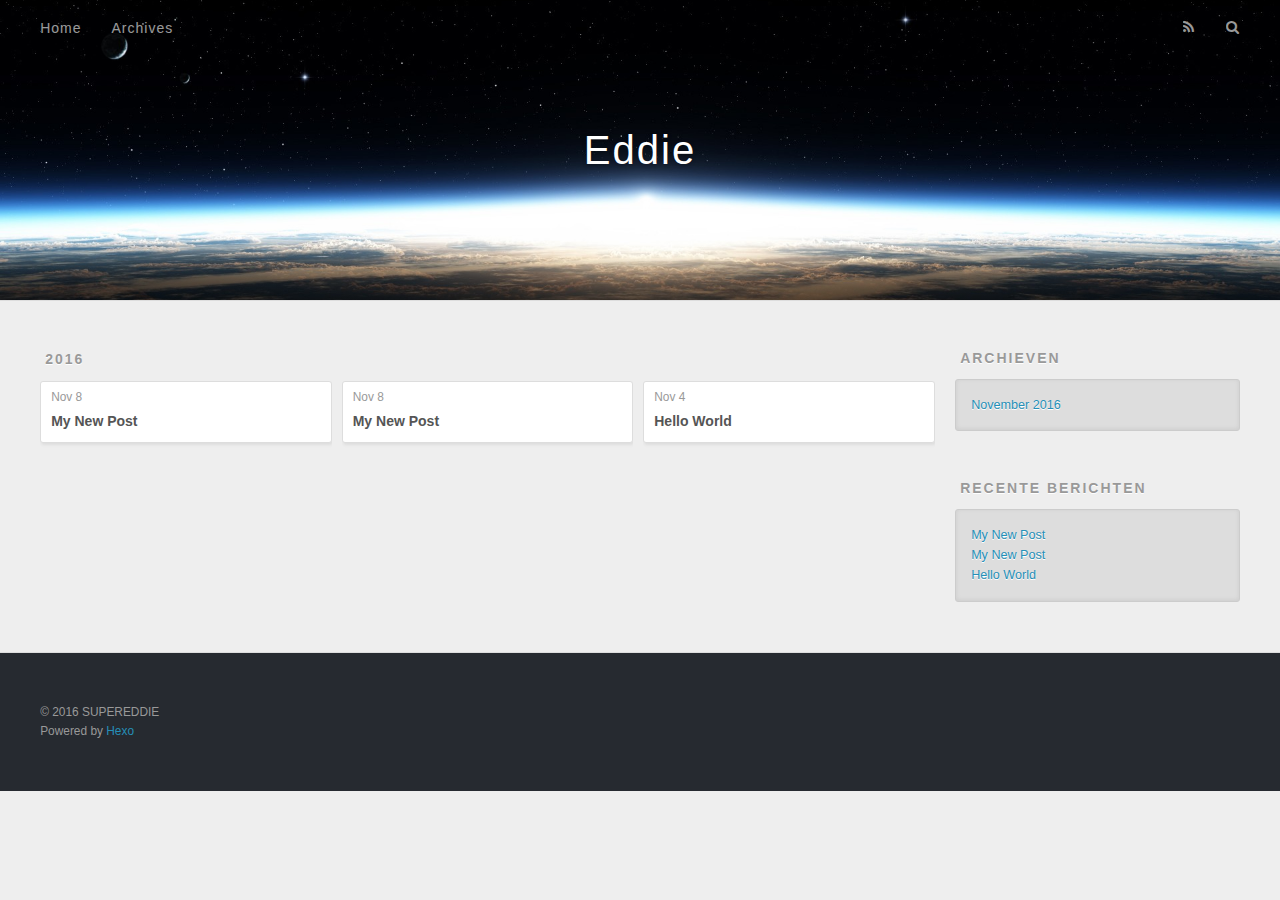
==== archives/index.html @ b491621c "Site updated: 2016-11-10 10:45:50" ====
<!DOCTYPE html>
<html>
<head>
  <meta charset="utf-8">
  
  <title>Archieven | Eddie</title>
  <meta name="viewport" content="width=device-width, initial-scale=1, maximum-scale=1">
  <meta property="og:type" content="website">
<meta property="og:title" content="Eddie">
<meta property="og:url" content="http://yoursite.com/archives/index.html">
<meta property="og:site_name" content="Eddie">
<meta name="twitter:card" content="summary">
<meta name="twitter:title" content="Eddie">
  
    <link rel="alternate" href="/atom.xml" title="Eddie" type="application/atom+xml">
  
  
    <link rel="icon" href="/favicon.png">
  
  
    <link href="//fonts.googleapis.com/css?family=Source+Code+Pro" rel="stylesheet" type="text/css">
  
  <link rel="stylesheet" href="/css/style.css">
  

</head>

<body>
  <div id="container">
    <div id="wrap">
      <header id="header">
  <div id="banner"></div>
  <div id="header-outer" class="outer">
    <div id="header-title" class="inner">
      <h1 id="logo-wrap">
        <a href="/" id="logo">Eddie</a>
      </h1>
      
    </div>
    <div id="header-inner" class="inner">
      <nav id="main-nav">
        <a id="main-nav-toggle" class="nav-icon"></a>
        
          <a class="main-nav-link" href="/">Home</a>
        
          <a class="main-nav-link" href="/archives">Archives</a>
        
      </nav>
      <nav id="sub-nav">
        
          <a id="nav-rss-link" class="nav-icon" href="/atom.xml" title="RSS Feed"></a>
        
        <a id="nav-search-btn" class="nav-icon" title="Zoeken"></a>
      </nav>
      <div id="search-form-wrap">
        <form action="//google.com/search" method="get" accept-charset="UTF-8" class="search-form"><input type="search" name="q" results="0" class="search-form-input" placeholder="Search"><button type="submit" class="search-form-submit">&#xF002;</button><input type="hidden" name="sitesearch" value="http://yoursite.com"></form>
      </div>
    </div>
  </div>
</header>
      <div class="outer">
        <section id="main">
  
  
    
    
      
      
      <section class="archives-wrap">
        <div class="archive-year-wrap">
          <a href="/archives/2016" class="archive-year">2016</a>
        </div>
        <div class="archives">
    
    <article class="archive-article archive-type-post">
  <div class="archive-article-inner">
    <header class="archive-article-header">
      <a href="/2016/11/08/Welcome/" class="archive-article-date">
  <time datetime="2016-11-08T09:19:44.000Z" itemprop="datePublished">Nov 8</time>
</a>
      
  
    <h1 itemprop="name">
      <a class="archive-article-title" href="/2016/11/08/Welcome/">My New Post</a>
    </h1>
  

    </header>
  </div>
</article>
  
    
    
    <article class="archive-article archive-type-post">
  <div class="archive-article-inner">
    <header class="archive-article-header">
      <a href="/2016/11/08/My-New-Post/" class="archive-article-date">
  <time datetime="2016-11-08T09:19:44.000Z" itemprop="datePublished">Nov 8</time>
</a>
      
  
    <h1 itemprop="name">
      <a class="archive-article-title" href="/2016/11/08/My-New-Post/">My New Post</a>
    </h1>
  

    </header>
  </div>
</article>
  
    
    
    <article class="archive-article archive-type-post">
  <div class="archive-article-inner">
    <header class="archive-article-header">
      <a href="/2016/11/04/hello-world/" class="archive-article-date">
  <time datetime="2016-11-04T09:35:23.000Z" itemprop="datePublished">Nov 4</time>
</a>
      
  
    <h1 itemprop="name">
      <a class="archive-article-title" href="/2016/11/04/hello-world/">Hello World</a>
    </h1>
  

    </header>
  </div>
</article>
  
  
    </div></section>
  

</section>
        
          <aside id="sidebar">
  
    

  
    

  
    
  
    
  <div class="widget-wrap">
    <h3 class="widget-title">Archieven</h3>
    <div class="widget">
      <ul class="archive-list"><li class="archive-list-item"><a class="archive-list-link" href="/archives/2016/11/">November 2016</a></li></ul>
    </div>
  </div>


  
    
  <div class="widget-wrap">
    <h3 class="widget-title">Recente berichten</h3>
    <div class="widget">
      <ul>
        
          <li>
            <a href="/2016/11/08/Welcome/">My New Post</a>
          </li>
        
          <li>
            <a href="/2016/11/08/My-New-Post/">My New Post</a>
          </li>
        
          <li>
            <a href="/2016/11/04/hello-world/">Hello World</a>
          </li>
        
      </ul>
    </div>
  </div>

  
</aside>
        
      </div>
      <footer id="footer">
  
  <div class="outer">
    <div id="footer-info" class="inner">
      &copy; 2016 SUPEREDDIE<br>
      Powered by <a href="http://hexo.io/" target="_blank">Hexo</a>
    </div>
  </div>
</footer>
    </div>
    <nav id="mobile-nav">
  
    <a href="/" class="mobile-nav-link">Home</a>
  
    <a href="/archives" class="mobile-nav-link">Archives</a>
  
</nav>
    

<script src="//ajax.googleapis.com/ajax/libs/jquery/2.0.3/jquery.min.js"></script>


  <link rel="stylesheet" href="/fancybox/jquery.fancybox.css">
  <script src="/fancybox/jquery.fancybox.pack.js"></script>


<script src="/js/script.js"></script>

  </div>
</body>
</html>
---- css/style.css ----
body {
  width: 100%;
}
body:before,
body:after {
  content: "";
  display: table;
}
body:after {
  clear: both;
}
html,
body,
div,
span,
applet,
object,
iframe,
h1,
h2,
h3,
h4,
h5,
h6,
p,
blockquote,
pre,
a,
abbr,
acronym,
address,
big,
cite,
code,
del,
dfn,
em,
img,
ins,
kbd,
q,
s,
samp,
small,
strike,
strong,
sub,
sup,
tt,
var,
dl,
dt,
dd,
ol,
ul,
li,
fieldset,
form,
label,
legend,
table,
caption,
tbody,
tfoot,
thead,
tr,
th,
td {
  margin: 0;
  padding: 0;
  border: 0;
  outline: 0;
  font-weight: inherit;
  font-style: inherit;
  font-family: inherit;
  font-size: 100%;
  vertical-align: baseline;
}
body {
  line-height: 1;
  color: #000;
  background: #fff;
}
ol,
ul {
  list-style: none;
}
table {
  border-collapse: separate;
  border-spacing: 0;
  vertical-align: middle;
}
caption,
th,
td {
  text-align: left;
  font-weight: normal;
  vertical-align: middle;
}
a img {
  border: none;
}
input,
button {
  margin: 0;
  padding: 0;
}
input::-moz-focus-inner,
button::-moz-focus-inner {
  border: 0;
  padding: 0;
}
@font-face {
  font-family: FontAwesome;
  font-style: normal;
  font-weight: normal;
  src: url("fonts/fontawesome-webfont.eot?v=#4.0.3");
  src: url("fonts/fontawesome-webfont.eot?#iefix&v=#4.0.3") format("embedded-opentype"), url("fonts/fontawesome-webfont.woff?v=#4.0.3") format("woff"), url("fonts/fontawesome-webfont.ttf?v=#4.0.3") format("truetype"), url("fonts/fontawesome-webfont.svg#fontawesomeregular?v=#4.0.3") format("svg");
}
html,
body,
#container {
  height: 100%;
}
body {
  background: #eee;
  font: 14px "Helvetica Neue", Helvetica, Arial, sans-serif;
  -webkit-text-size-adjust: 100%;
}
.outer {
  max-width: 1220px;
  margin: 0 auto;
  padding: 0 20px;
}
.outer:before,
.outer:after {
  content: "";
  display: table;
}
.outer:after {
  clear: both;
}
.inner {
  display: inline;
  float: left;
  width: 98.33333333333333%;
  margin: 0 0.833333333333333%;
}
.left,
.alignleft {
  float: left;
}
.right,
.alignright {
  float: right;
}
.clear {
  clear: both;
}
#container {
  position: relative;
}
.mobile-nav-on {
  overflow: hidden;
}
#wrap {
  height: 100%;
  width: 100%;
  position: absolute;
  top: 0;
  left: 0;
  -webkit-transition: 0.2s ease-out;
  -moz-transition: 0.2s ease-out;
  -ms-transition: 0.2s ease-out;
  transition: 0.2s ease-out;
  z-index: 1;
  background: #eee;
}
.mobile-nav-on #wrap {
  left: 280px;
}
@media screen and (min-width: 768px) {
  #main {
    display: inline;
    float: left;
    width: 73.33333333333333%;
    margin: 0 0.833333333333333%;
  }
}
.article-date,
.article-category-link,
.archive-year,
.widget-title {
  text-decoration: none;
  text-transform: uppercase;
  letter-spacing: 2px;
  color: #999;
  margin-bottom: 1em;
  margin-left: 5px;
  line-height: 1em;
  text-shadow: 0 1px #fff;
  font-weight: bold;
}
.article-inner,
.archive-article-inner {
  background: #fff;
  -webkit-box-shadow: 1px 2px 3px #ddd;
  box-shadow: 1px 2px 3px #ddd;
  border: 1px solid #ddd;
  border-radius: 3px;
}
.article-entry h1,
.widget h1 {
  font-size: 2em;
}
.article-entry h2,
.widget h2 {
  font-size: 1.5em;
}
.article-entry h3,
.widget h3 {
  font-size: 1.3em;
}
.article-entry h4,
.widget h4 {
  font-size: 1.2em;
}
.article-entry h5,
.widget h5 {
  font-size: 1em;
}
.article-entry h6,
.widget h6 {
  font-size: 1em;
  color: #999;
}
.article-entry hr,
.widget hr {
  border: 1px dashed #ddd;
}
.article-entry strong,
.widget strong {
  font-weight: bold;
}
.article-entry em,
.widget em,
.article-entry cite,
.widget cite {
  font-style: italic;
}
.article-entry sup,
.widget sup,
.article-entry sub,
.widget sub {
  font-size: 0.75em;
  line-height: 0;
  position: relative;
  vertical-align: baseline;
}
.article-entry sup,
.widget sup {
  top: -0.5em;
}
.article-entry sub,
.widget sub {
  bottom: -0.2em;
}
.article-entry small,
.widget small {
  font-size: 0.85em;
}
.article-entry acronym,
.widget acronym,
.article-entry abbr,
.widget abbr {
  border-bottom: 1px dotted;
}
.article-entry ul,
.widget ul,
.article-entry ol,
.widget ol,
.article-entry dl,
.widget dl {
  margin: 0 20px;
  line-height: 1.6em;
}
.article-entry ul ul,
.widget ul ul,
.article-entry ol ul,
.widget ol ul,
.article-entry ul ol,
.widget ul ol,
.article-entry ol ol,
.widget ol ol {
  margin-top: 0;
  margin-bottom: 0;
}
.article-entry ul,
.widget ul {
  list-style: disc;
}
.article-entry ol,
.widget ol {
  list-style: decimal;
}
.article-entry dt,
.widget dt {
  font-weight: bold;
}
#header {
  height: 300px;
  position: relative;
  border-bottom: 1px solid #ddd;
}
#header:before,
#header:after {
  content: "";
  position: absolute;
  left: 0;
  right: 0;
  height: 40px;
}
#header:before {
  top: 0;
  background: -webkit-linear-gradient(rgba(0,0,0,0.2), transparent);
  background: -moz-linear-gradient(rgba(0,0,0,0.2), transparent);
  background: -ms-linear-gradient(rgba(0,0,0,0.2), transparent);
  background: linear-gradient(rgba(0,0,0,0.2), transparent);
}
#header:after {
  bottom: 0;
  background: -webkit-linear-gradient(transparent, rgba(0,0,0,0.2));
  background: -moz-linear-gradient(transparent, rgba(0,0,0,0.2));
  background: -ms-linear-gradient(transparent, rgba(0,0,0,0.2));
  background: linear-gradient(transparent, rgba(0,0,0,0.2));
}
#header-outer {
  height: 100%;
  position: relative;
}
#header-inner {
  position: relative;
  overflow: hidden;
}
#banner {
  position: absolute;
  top: 0;
  left: 0;
  width: 100%;
  height: 100%;
  background: url("images/banner.jpg") center #000;
  -webkit-background-size: cover;
  -moz-background-size: cover;
  background-size: cover;
  z-index: -1;
}
#header-title {
  text-align: center;
  height: 40px;
  position: absolute;
  top: 50%;
  left: 0;
  margin-top: -20px;
}
#logo,
#subtitle {
  text-decoration: none;
  color: #fff;
  font-weight: 300;
  text-shadow: 0 1px 4px rgba(0,0,0,0.3);
}
#logo {
  font-size: 40px;
  line-height: 40px;
  letter-spacing: 2px;
}
#subtitle {
  font-size: 16px;
  line-height: 16px;
  letter-spacing: 1px;
}
#subtitle-wrap {
  margin-top: 16px;
}
#main-nav {
  float: left;
  margin-left: -15px;
}
.nav-icon,
.main-nav-link {
  float: left;
  color: #fff;
  opacity: 0.6;
  text-decoration: none;
  text-shadow: 0 1px rgba(0,0,0,0.2);
  -webkit-transition: opacity 0.2s;
  -moz-transition: opacity 0.2s;
  -ms-transition: opacity 0.2s;
  transition: opacity 0.2s;
  display: block;
  padding: 20px 15px;
}
.nav-icon:hover,
.main-nav-link:hover {
  opacity: 1;
}
.nav-icon {
  font-family: FontAwesome;
  text-align: center;
  font-size: 14px;
  width: 14px;
  height: 14px;
  padding: 20px 15px;
  position: relative;
  cursor: pointer;
}
.main-nav-link {
  font-weight: 300;
  letter-spacing: 1px;
}
@media screen and (max-width: 479px) {
  .main-nav-link {
    display: none;
  }
}
#main-nav-toggle {
  display: none;
}
#main-nav-toggle:before {
  content: "\f0c9";
}
@media screen and (max-width: 479px) {
  #main-nav-toggle {
    display: block;
  }
}
#sub-nav {
  float: right;
  margin-right: -15px;
}
#nav-rss-link:before {
  content: "\f09e";
}
#nav-search-btn:before {
  content: "\f002";
}
#search-form-wrap {
  position: absolute;
  top: 15px;
  width: 150px;
  height: 30px;
  right: -150px;
  opacity: 0;
  -webkit-transition: 0.2s ease-out;
  -moz-transition: 0.2s ease-out;
  -ms-transition: 0.2s ease-out;
  transition: 0.2s ease-out;
}
#search-form-wrap.on {
  opacity: 1;
  right: 0;
}
@media screen and (max-width: 479px) {
  #search-form-wrap {
    width: 100%;
    right: -100%;
  }
}
.search-form {
  position: absolute;
  top: 0;
  left: 0;
  right: 0;
  background: #fff;
  padding: 5px 15px;
  border-radius: 15px;
  -webkit-box-shadow: 0 0 10px rgba(0,0,0,0.3);
  box-shadow: 0 0 10px rgba(0,0,0,0.3);
}
.search-form-input {
  border: none;
  background: none;
  color: #555;
  width: 100%;
  font: 13px "Helvetica Neue", Helvetica, Arial, sans-serif;
  outline: none;
}
.search-form-input::-webkit-search-results-decoration,
.search-form-input::-webkit-search-cancel-button {
  -webkit-appearance: none;
}
.search-form-submit {
  position: absolute;
  top: 50%;
  right: 10px;
  margin-top: -7px;
  font: 13px FontAwesome;
  border: none;
  background: none;
  color: #bbb;
  cursor: pointer;
}
.search-form-submit:hover,
.search-form-submit:focus {
  color: #777;
}
.article {
  margin: 50px 0;
}
.article-inner {
  overflow: hidden;
}
.article-meta:before,
.article-meta:after {
  content: "";
  display: table;
}
.article-meta:after {
  clear: both;
}
.article-date {
  float: left;
}
.article-category {
  float: left;
  line-height: 1em;
  color: #ccc;
  text-shadow: 0 1px #fff;
  margin-left: 8px;
}
.article-category:before {
  content: "\2022";
}
.article-category-link {
  margin: 0 12px 1em;
}
.article-header {
  padding: 20px 20px 0;
}
.article-title {
  text-decoration: none;
  font-size: 2em;
  font-weight: bold;
  color: #555;
  line-height: 1.1em;
  -webkit-transition: color 0.2s;
  -moz-transition: color 0.2s;
  -ms-transition: color 0.2s;
  transition: color 0.2s;
}
a.article-title:hover {
  color: #258fb8;
}
.article-entry {
  color: #555;
  padding: 0 20px;
}
.article-entry:before,
.article-entry:after {
  content: "";
  display: table;
}
.article-entry:after {
  clear: both;
}
.article-entry p,
.article-entry table {
  line-height: 1.6em;
  margin: 1.6em 0;
}
.article-entry h1,
.article-entry h2,
.article-entry h3,
.article-entry h4,
.article-entry h5,
.article-entry h6 {
  font-weight: bold;
}
.article-entry h1,
.article-entry h2,
.article-entry h3,
.article-entry h4,
.article-entry h5,
.article-entry h6 {
  line-height: 1.1em;
  margin: 1.1em 0;
}
.article-entry a {
  color: #258fb8;
  text-decoration: none;
}
.article-entry a:hover {
  text-decoration: underline;
}
.article-entry ul,
.article-entry ol,
.article-entry dl {
  margin-top: 1.6em;
  margin-bottom: 1.6em;
}
.article-entry img,
.article-entry video {
  max-width: 100%;
  height: auto;
  display: block;
  margin: auto;
}
.article-entry iframe {
  border: none;
}
.article-entry table {
  width: 100%;
  border-collapse: collapse;
  border-spacing: 0;
}
.article-entry th {
  font-weight: bold;
  border-bottom: 3px solid #ddd;
  padding-bottom: 0.5em;
}
.article-entry td {
  border-bottom: 1px solid #ddd;
  padding: 10px 0;
}
.article-entry blockquote {
  font-family: Georgia, "Times New Roman", serif;
  font-size: 1.4em;
  margin: 1.6em 20px;
  text-align: center;
}
.article-entry blockquote footer {
  font-size: 14px;
  margin: 1.6em 0;
  font-family: "Helvetica Neue", Helvetica, Arial, sans-serif;
}
.article-entry blockquote footer cite:before {
  content: "—";
  padding: 0 0.5em;
}
.article-entry .pullquote {
  text-align: left;
  width: 45%;
  margin: 0;
}
.article-entry .pullquote.left {
  margin-left: 0.5em;
  margin-right: 1em;
}
.article-entry .pullquote.right {
  margin-right: 0.5em;
  margin-left: 1em;
}
.article-entry .caption {
  color: #999;
  display: block;
  font-size: 0.9em;
  margin-top: 0.5em;
  position: relative;
  text-align: center;
}
.article-entry .video-container {
  position: relative;
  padding-top: 56.25%;
  height: 0;
  overflow: hidden;
}
.article-entry .video-container iframe,
.article-entry .video-container object,
.article-entry .video-container embed {
  position: absolute;
  top: 0;
  left: 0;
  width: 100%;
  height: 100%;
  margin-top: 0;
}
.article-more-link a {
  display: inline-block;
  line-height: 1em;
  padding: 6px 15px;
  border-radius: 15px;
  background: #eee;
  color: #999;
  text-shadow: 0 1px #fff;
  text-decoration: none;
}
.article-more-link a:hover {
  background: #258fb8;
  color: #fff;
  text-decoration: none;
  text-shadow: 0 1px #1e7293;
}
.article-footer {
  font-size: 0.85em;
  line-height: 1.6em;
  border-top: 1px solid #ddd;
  padding-top: 1.6em;
  margin: 0 20px 20px;
}
.article-footer:before,
.article-footer:after {
  content: "";
  display: table;
}
.article-footer:after {
  clear: both;
}
.article-footer a {
  color: #999;
  text-decoration: none;
}
.article-footer a:hover {
  color: #555;
}
.article-tag-list-item {
  float: left;
  margin-right: 10px;
}
.article-tag-list-link:before {
  content: "#";
}
.article-comment-link {
  float: right;
}
.article-comment-link:before {
  content: "\f075";
  font-family: FontAwesome;
  padding-right: 8px;
}
.article-share-link {
  cursor: pointer;
  float: right;
  margin-left: 20px;
}
.article-share-link:before {
  content: "\f064";
  font-family: FontAwesome;
  padding-right: 6px;
}
#article-nav {
  position: relative;
}
#article-nav:before,
#article-nav:after {
  content: "";
  display: table;
}
#article-nav:after {
  clear: both;
}
@media screen and (min-width: 768px) {
  #article-nav {
    margin: 50px 0;
  }
  #article-nav:before {
    width: 8px;
    height: 8px;
    position: absolute;
    top: 50%;
    left: 50%;
    margin-top: -4px;
    margin-left: -4px;
    content: "";
    border-radius: 50%;
    background: #ddd;
    -webkit-box-shadow: 0 1px 2px #fff;
    box-shadow: 0 1px 2px #fff;
  }
}
.article-nav-link-wrap {
  text-decoration: none;
  text-shadow: 0 1px #fff;
  color: #999;
  -webkit-box-sizing: border-box;
  -moz-box-sizing: border-box;
  box-sizing: border-box;
  margin-top: 50px;
  text-align: center;
  display: block;
}
.article-nav-link-wrap:hover {
  color: #555;
}
@media screen and (min-width: 768px) {
  .article-nav-link-wrap {
    width: 50%;
    margin-top: 0;
  }
}
@media screen and (min-width: 768px) {
  #article-nav-newer {
    float: left;
    text-align: right;
    padding-right: 20px;
  }
}
@media screen and (min-width: 768px) {
  #article-nav-older {
    float: right;
    text-align: left;
    padding-left: 20px;
  }
}
.article-nav-caption {
  text-transform: uppercase;
  letter-spacing: 2px;
  color: #ddd;
  line-height: 1em;
  font-weight: bold;
}
#article-nav-newer .article-nav-caption {
  margin-right: -2px;
}
.article-nav-title {
  font-size: 0.85em;
  line-height: 1.6em;
  margin-top: 0.5em;
}
.article-share-box {
  position: absolute;
  display: none;
  background: #fff;
  -webkit-box-shadow: 1px 2px 10px rgba(0,0,0,0.2);
  box-shadow: 1px 2px 10px rgba(0,0,0,0.2);
  border-radius: 3px;
  margin-left: -145px;
  overflow: hidden;
  z-index: 1;
}
.article-share-box.on {
  display: block;
}
.article-share-input {
  width: 100%;
  background: none;
  -webkit-box-sizing: border-box;
  -moz-box-sizing: border-box;
  box-sizing: border-box;
  font: 14px "Helvetica Neue", Helvetica, Arial, sans-serif;
  padding: 0 15px;
  color: #555;
  outline: none;
  border: 1px solid #ddd;
  border-radius: 3px 3px 0 0;
  height: 36px;
  line-height: 36px;
}
.article-share-links {
  background: #eee;
}
.article-share-links:before,
.article-share-links:after {
  content: "";
  display: table;
}
.article-share-links:after {
  clear: both;
}
.article-share-twitter,
.article-share-facebook,
.article-share-pinterest,
.article-share-google {
  width: 50px;
  height: 36px;
  display: block;
  float: left;
  position: relative;
  color: #999;
  text-shadow: 0 1px #fff;
}
.article-share-twitter:before,
.article-share-facebook:before,
.article-share-pinterest:before,
.article-share-google:before {
  font-size: 20px;
  font-family: FontAwesome;
  width: 20px;
  height: 20px;
  position: absolute;
  top: 50%;
  left: 50%;
  margin-top: -10px;
  margin-left: -10px;
  text-align: center;
}
.article-share-twitter:hover,
.article-share-facebook:hover,
.article-share-pinterest:hover,
.article-share-google:hover {
  color: #fff;
}
.article-share-twitter:before {
  content: "\f099";
}
.article-share-twitter:hover {
  background: #00aced;
  text-shadow: 0 1px #008abe;
}
.article-share-facebook:before {
  content: "\f09a";
}
.article-share-facebook:hover {
  background: #3b5998;
  text-shadow: 0 1px #2f477a;
}
.article-share-pinterest:before {
  content: "\f0d2";
}
.article-share-pinterest:hover {
  background: #cb2027;
  text-shadow: 0 1px #a21a1f;
}
.article-share-google:before {
  content: "\f0d5";
}
.article-share-google:hover {
  background: #dd4b39;
  text-shadow: 0 1px #be3221;
}
.article-gallery {
  background: #000;
  position: relative;
}
.article-gallery-photos {
  position: relative;
  overflow: hidden;
}
.article-gallery-img {
  display: none;
  max-width: 100%;
}
.article-gallery-img:first-child {
  display: block;
}
.article-gallery-img.loaded {
  position: absolute;
  display: block;
}
.article-gallery-img img {
  display: block;
  max-width: 100%;
  margin: 0 auto;
}
#comments {
  background: #fff;
  -webkit-box-shadow: 1px 2px 3px #ddd;
  box-shadow: 1px 2px 3px #ddd;
  padding: 20px;
  border: 1px solid #ddd;
  border-radius: 3px;
  margin: 50px 0;
}
#comments a {
  color: #258fb8;
}
.archives-wrap {
  margin: 50px 0;
}
.archives:before,
.archives:after {
  content: "";
  display: table;
}
.archives:after {
  clear: both;
}
.archive-year-wrap {
  margin-bottom: 1em;
}
.archives {
  -webkit-column-gap: 10px;
  -moz-column-gap: 10px;
  column-gap: 10px;
}
@media screen and (min-width: 480px) and (max-width: 767px) {
  .archives {
    -webkit-column-count: 2;
    -moz-column-count: 2;
    column-count: 2;
  }
}
@media screen and (min-width: 768px) {
  .archives {
    -webkit-column-count: 3;
    -moz-column-count: 3;
    column-count: 3;
  }
}
.archive-article {
  -webkit-column-break-inside: avoid;
  page-break-inside: avoid;
  overflow: hidden;
  break-inside: avoid-column;
}
.archive-article-inner {
  padding: 10px;
  margin-bottom: 15px;
}
.archive-article-title {
  text-decoration: none;
  font-weight: bold;
  color: #555;
  -webkit-transition: color 0.2s;
  -moz-transition: color 0.2s;
  -ms-transition: color 0.2s;
  transition: color 0.2s;
  line-height: 1.6em;
}
.archive-article-title:hover {
  color: #258fb8;
}
.archive-article-footer {
  margin-top: 1em;
}
.archive-article-date {
  color: #999;
  text-decoration: none;
  font-size: 0.85em;
  line-height: 1em;
  margin-bottom: 0.5em;
  display: block;
}
#page-nav {
  margin: 50px auto;
  background: #fff;
  -webkit-box-shadow: 1px 2px 3px #ddd;
  box-shadow: 1px 2px 3px #ddd;
  border: 1px solid #ddd;
  border-radius: 3px;
  text-align: center;
  color: #999;
  overflow: hidden;
}
#page-nav:before,
#page-nav:after {
  content: "";
  display: table;
}
#page-nav:after {
  clear: both;
}
#page-nav a,
#page-nav span {
  padding: 10px 20px;
  line-height: 1;
  height: 2ex;
}
#page-nav a {
  color: #999;
  text-decoration: none;
}
#page-nav a:hover {
  background: #999;
  color: #fff;
}
#page-nav .prev {
  float: left;
}
#page-nav .next {
  float: right;
}
#page-nav .page-number {
  display: inline-block;
}
@media screen and (max-width: 479px) {
  #page-nav .page-number {
    display: none;
  }
}
#page-nav .current {
  color: #555;
  font-weight: bold;
}
#page-nav .space {
  color: #ddd;
}
#footer {
  background: #262a30;
  padding: 50px 0;
  border-top: 1px solid #ddd;
  color: #999;
}
#footer a {
  color: #258fb8;
  text-decoration: none;
}
#footer a:hover {
  text-decoration: underline;
}
#footer-info {
  line-height: 1.6em;
  font-size: 0.85em;
}
.article-entry pre,
.article-entry .highlight {
  background: #2d2d2d;
  margin: 0 -20px;
  padding: 15px 20px;
  border-style: solid;
  border-color: #ddd;
  border-width: 1px 0;
  overflow: auto;
  color: #ccc;
  line-height: 22.400000000000002px;
}
.article-entry .highlight .gutter pre,
.article-entry .gist .gist-file .gist-data .line-numbers {
  color: #666;
  font-size: 0.85em;
}
.article-entry pre,
.article-entry code {
  font-family: "Source Code Pro", Consolas, Monaco, Menlo, Consolas, monospace;
}
.article-entry code {
  background: #eee;
  text-shadow: 0 1px #fff;
  padding: 0 0.3em;
}
.article-entry pre code {
  background: none;
  text-shadow: none;
  padding: 0;
}
.article-entry .highlight pre {
  border: none;
  margin: 0;
  padding: 0;
}
.article-entry .highlight table {
  margin: 0;
  width: auto;
}
.article-entry .highlight td {
  border: none;
  padding: 0;
}
.article-entry .highlight figcaption {
  font-size: 0.85em;
  color: #999;
  line-height: 1em;
  margin-bottom: 1em;
}
.article-entry .highlight figcaption:before,
.article-entry .highlight figcaption:after {
  content: "";
  display: table;
}
.article-entry .highlight figcaption:after {
  clear: both;
}
.article-entry .highlight figcaption a {
  float: right;
}
.article-entry .highlight .gutter pre {
  text-align: right;
  padding-right: 20px;
}
.article-entry .highlight .line {
  height: 22.400000000000002px;
}
.article-entry .highlight .line.marked {
  background: #515151;
}
.article-entry .gist {
  margin: 0 -20px;
  border-style: solid;
  border-color: #ddd;
  border-width: 1px 0;
  background: #2d2d2d;
  padding: 15px 20px 15px 0;
}
.article-entry .gist .gist-file {
  border: none;
  font-family: "Source Code Pro", Consolas, Monaco, Menlo, Consolas, monospace;
  margin: 0;
}
.article-entry .gist .gist-file .gist-data {
  background: none;
  border: none;
}
.article-entry .gist .gist-file .gist-data .line-numbers {
  background: none;
  border: none;
  padding: 0 20px 0 0;
}
.article-entry .gist .gist-file .gist-data .line-data {
  padding: 0 !important;
}
.article-entry .gist .gist-file .highlight {
  margin: 0;
  padding: 0;
  border: none;
}
.article-entry .gist .gist-file .gist-meta {
  background: #2d2d2d;
  color: #999;
  font: 0.85em "Helvetica Neue", Helvetica, Arial, sans-serif;
  text-shadow: 0 0;
  padding: 0;
  margin-top: 1em;
  margin-left: 20px;
}
.article-entry .gist .gist-file .gist-meta a {
  color: #258fb8;
  font-weight: normal;
}
.article-entry .gist .gist-file .gist-meta a:hover {
  text-decoration: underline;
}
pre .comment,
pre .title {
  color: #999;
}
pre .variable,
pre .attribute,
pre .tag,
pre .regexp,
pre .ruby .constant,
pre .xml .tag .title,
pre .xml .pi,
pre .xml .doctype,
pre .html .doctype,
pre .css .id,
pre .css .class,
pre .css .pseudo {
  color: #f2777a;
}
pre .number,
pre .preprocessor,
pre .built_in,
pre .literal,
pre .params,
pre .constant {
  color: #f99157;
}
pre .class,
pre .ruby .class .title,
pre .css .rules .attribute {
  color: #9c9;
}
pre .string,
pre .value,
pre .inheritance,
pre .header,
pre .ruby .symbol,
pre .xml .cdata {
  color: #9c9;
}
pre .css .hexcolor {
  color: #6cc;
}
pre .function,
pre .python .decorator,
pre .python .title,
pre .ruby .function .title,
pre .ruby .title .keyword,
pre .perl .sub,
pre .javascript .title,
pre .coffeescript .title {
  color: #69c;
}
pre .keyword,
pre .javascript .function {
  color: #c9c;
}
@media screen and (max-width: 479px) {
  #mobile-nav {
    position: absolute;
    top: 0;
    left: 0;
    width: 280px;
    height: 100%;
    background: #191919;
    border-right: 1px solid #fff;
  }
}
@media screen and (max-width: 479px) {
  .mobile-nav-link {
    display: block;
    color: #999;
    text-decoration: none;
    padding: 15px 20px;
    font-weight: bold;
  }
  .mobile-nav-link:hover {
    color: #fff;
  }
}
@media screen and (min-width: 768px) {
  #sidebar {
    display: inline;
    float: left;
    width: 23.333333333333332%;
    margin: 0 0.833333333333333%;
  }
}
.widget-wrap {
  margin: 50px 0;
}
.widget {
  color: #777;
  text-shadow: 0 1px #fff;
  background: #ddd;
  -webkit-box-shadow: 0 -1px 4px #ccc inset;
  box-shadow: 0 -1px 4px #ccc inset;
  border: 1px solid #ccc;
  padding: 15px;
  border-radius: 3px;
}
.widget a {
  color: #258fb8;
  text-decoration: none;
}
.widget a:hover {
  text-decoration: underline;
}
.widget ul ul,
.widget ol ul,
.widget dl ul,
.widget ul ol,
.widget ol ol,
.widget dl ol,
.widget ul dl,
.widget ol dl,
.widget dl dl {
  margin-left: 15px;
  list-style: disc;
}
.widget {
  line-height: 1.6em;
  word-wrap: break-word;
  font-size: 0.9em;
}
.widget ul,
.widget ol {
  list-style: none;
  margin: 0;
}
.widget ul ul,
.widget ol ul,
.widget ul ol,
.widget ol ol {
  margin: 0 20px;
}
.widget ul ul,
.widget ol ul {
  list-style: disc;
}
.widget ul ol,
.widget ol ol {
  list-style: decimal;
}
.category-list-count,
.tag-list-count,
.archive-list-count {
  padding-left: 5px;
  color: #999;
  font-size: 0.85em;
}
.category-list-count:before,
.tag-list-count:before,
.archive-list-count:before {
  content: "(";
}
.category-list-count:after,
.tag-list-count:after,
.archive-list-count:after {
  content: ")";
}
.tagcloud a {
  margin-right: 5px;
  display: inline-block;
}
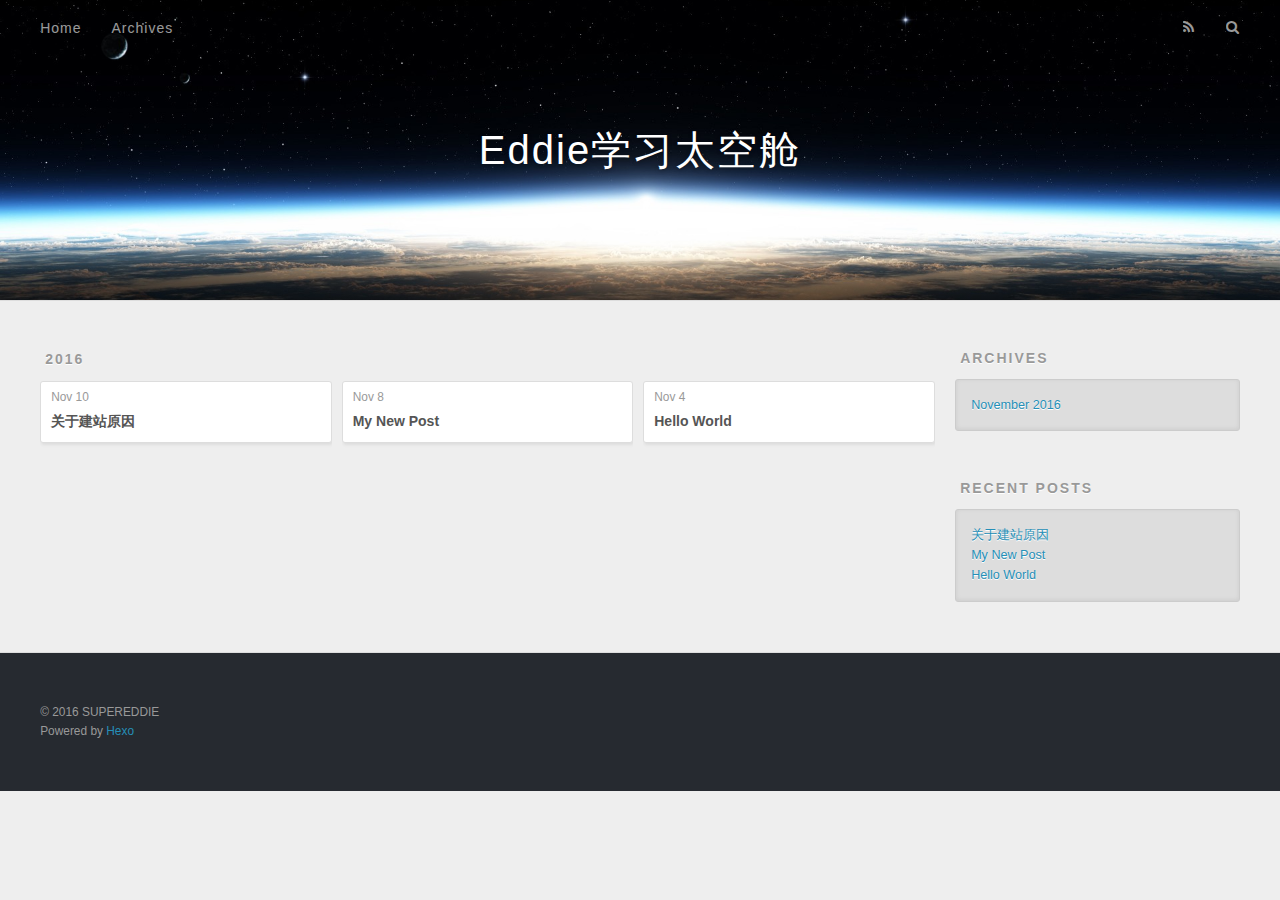
==== commit e5e5f7ee: "Site updated: 2016-11-10 10:57:03" ====
--- a/archives/index.html
+++ b/archives/index.html
@@ -3,16 +3,16 @@
 <head>
   <meta charset="utf-8">
   
-  <title>Archieven | Eddie</title>
+  <title>Archives | Eddie学习太空舱</title>
   <meta name="viewport" content="width=device-width, initial-scale=1, maximum-scale=1">
   <meta property="og:type" content="website">
-<meta property="og:title" content="Eddie">
+<meta property="og:title" content="Eddie学习太空舱">
 <meta property="og:url" content="http://yoursite.com/archives/index.html">
-<meta property="og:site_name" content="Eddie">
+<meta property="og:site_name" content="Eddie学习太空舱">
 <meta name="twitter:card" content="summary">
-<meta name="twitter:title" content="Eddie">
-  
-    <link rel="alternate" href="/atom.xml" title="Eddie" type="application/atom+xml">
+<meta name="twitter:title" content="Eddie学习太空舱">
+  
+    <link rel="alternate" href="/atom.xml" title="Eddie学习太空舱" type="application/atom+xml">
   
   
     <link rel="icon" href="/favicon.png">
@@ -33,7 +33,7 @@
   <div id="header-outer" class="outer">
     <div id="header-title" class="inner">
       <h1 id="logo-wrap">
-        <a href="/" id="logo">Eddie</a>
+        <a href="/" id="logo">Eddie学习太空舱</a>
       </h1>
       
     </div>
@@ -50,7 +50,7 @@
         
           <a id="nav-rss-link" class="nav-icon" href="/atom.xml" title="RSS Feed"></a>
         
-        <a id="nav-search-btn" class="nav-icon" title="Zoeken"></a>
+        <a id="nav-search-btn" class="nav-icon" title="Search"></a>
       </nav>
       <div id="search-form-wrap">
         <form action="//google.com/search" method="get" accept-charset="UTF-8" class="search-form"><input type="search" name="q" results="0" class="search-form-input" placeholder="Search"><button type="submit" class="search-form-submit">&#xF002;</button><input type="hidden" name="sitesearch" value="http://yoursite.com"></form>
@@ -71,6 +71,25 @@
           <a href="/archives/2016" class="archive-year">2016</a>
         </div>
         <div class="archives">
+    
+    <article class="archive-article archive-type-post">
+  <div class="archive-article-inner">
+    <header class="archive-article-header">
+      <a href="/2016/11/10/关于建站原因/" class="archive-article-date">
+  <time datetime="2016-11-10T02:48:37.000Z" itemprop="datePublished">Nov 10</time>
+</a>
+      
+  
+    <h1 itemprop="name">
+      <a class="archive-article-title" href="/2016/11/10/关于建站原因/">关于建站原因</a>
+    </h1>
+  
+
+    </header>
+  </div>
+</article>
+  
+    
     
     <article class="archive-article archive-type-post">
   <div class="archive-article-inner">
@@ -94,25 +113,6 @@
     <article class="archive-article archive-type-post">
   <div class="archive-article-inner">
     <header class="archive-article-header">
-      <a href="/2016/11/08/My-New-Post/" class="archive-article-date">
-  <time datetime="2016-11-08T09:19:44.000Z" itemprop="datePublished">Nov 8</time>
-</a>
-      
-  
-    <h1 itemprop="name">
-      <a class="archive-article-title" href="/2016/11/08/My-New-Post/">My New Post</a>
-    </h1>
-  
-
-    </header>
-  </div>
-</article>
-  
-    
-    
-    <article class="archive-article archive-type-post">
-  <div class="archive-article-inner">
-    <header class="archive-article-header">
       <a href="/2016/11/04/hello-world/" class="archive-article-date">
   <time datetime="2016-11-04T09:35:23.000Z" itemprop="datePublished">Nov 4</time>
 </a>
@@ -145,7 +145,7 @@
   
     
   <div class="widget-wrap">
-    <h3 class="widget-title">Archieven</h3>
+    <h3 class="widget-title">Archives</h3>
     <div class="widget">
       <ul class="archive-list"><li class="archive-list-item"><a class="archive-list-link" href="/archives/2016/11/">November 2016</a></li></ul>
     </div>
@@ -155,16 +155,16 @@
   
     
   <div class="widget-wrap">
-    <h3 class="widget-title">Recente berichten</h3>
+    <h3 class="widget-title">Recent Posts</h3>
     <div class="widget">
       <ul>
         
           <li>
+            <a href="/2016/11/10/关于建站原因/">关于建站原因</a>
+          </li>
+        
+          <li>
             <a href="/2016/11/08/Welcome/">My New Post</a>
-          </li>
-        
-          <li>
-            <a href="/2016/11/08/My-New-Post/">My New Post</a>
           </li>
         
           <li>
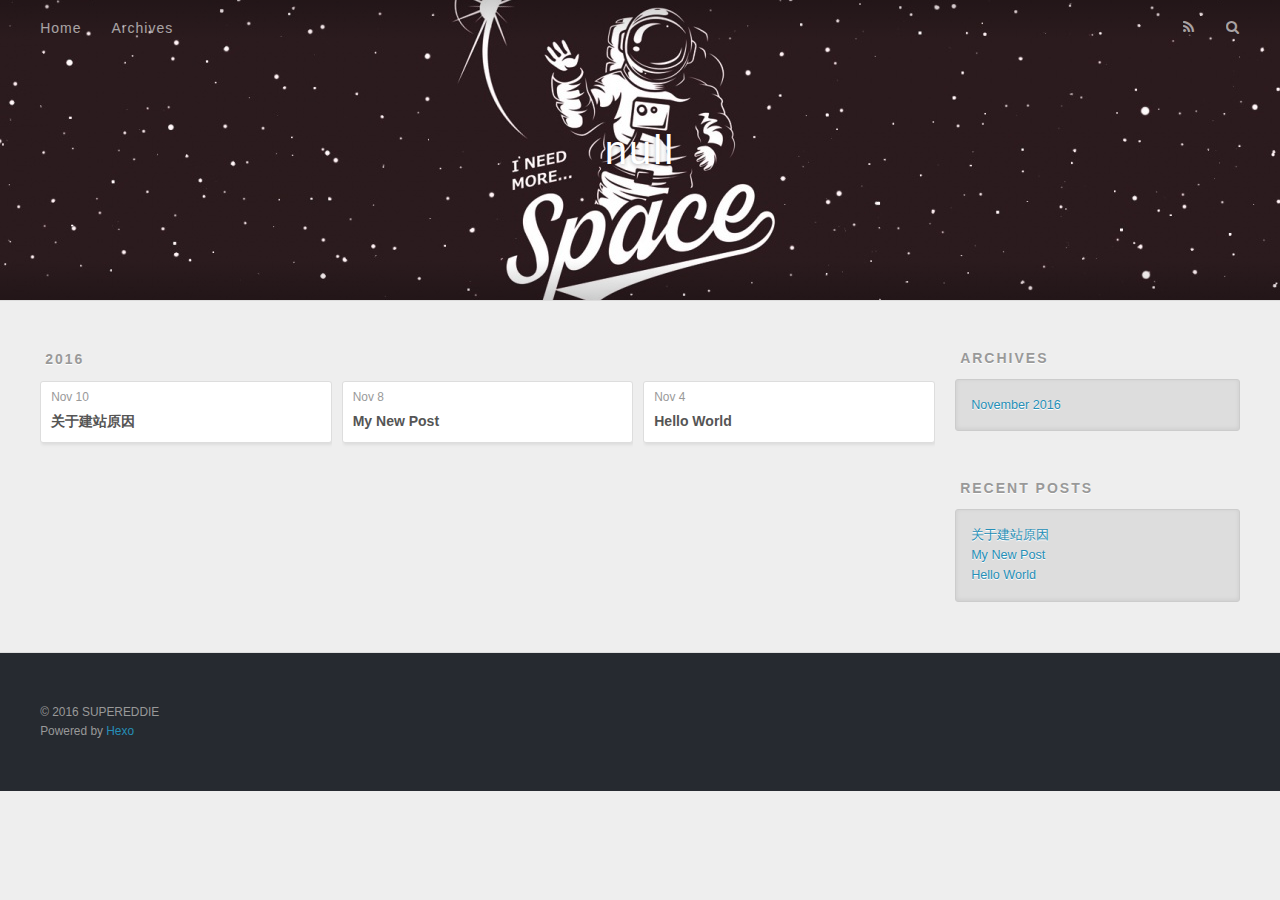
==== commit a60234a5: "Site updated: 2016-11-10 11:17:50" ====
--- a/archives/index.html
+++ b/archives/index.html
@@ -3,16 +3,16 @@
 <head>
   <meta charset="utf-8">
   
-  <title>Archives | Eddie学习太空舱</title>
+  <title>Archives | null</title>
   <meta name="viewport" content="width=device-width, initial-scale=1, maximum-scale=1">
   <meta property="og:type" content="website">
-<meta property="og:title" content="Eddie学习太空舱">
+<meta property="og:title">
 <meta property="og:url" content="http://yoursite.com/archives/index.html">
-<meta property="og:site_name" content="Eddie学习太空舱">
+<meta property="og:site_name">
 <meta name="twitter:card" content="summary">
-<meta name="twitter:title" content="Eddie学习太空舱">
-  
-    <link rel="alternate" href="/atom.xml" title="Eddie学习太空舱" type="application/atom+xml">
+<meta name="twitter:title">
+  
+    <link rel="alternate" href="/atom.xml" title="null" type="application/atom+xml">
   
   
     <link rel="icon" href="/favicon.png">
@@ -33,7 +33,7 @@
   <div id="header-outer" class="outer">
     <div id="header-title" class="inner">
       <h1 id="logo-wrap">
-        <a href="/" id="logo">Eddie学习太空舱</a>
+        <a href="/" id="logo">null</a>
       </h1>
       
     </div>
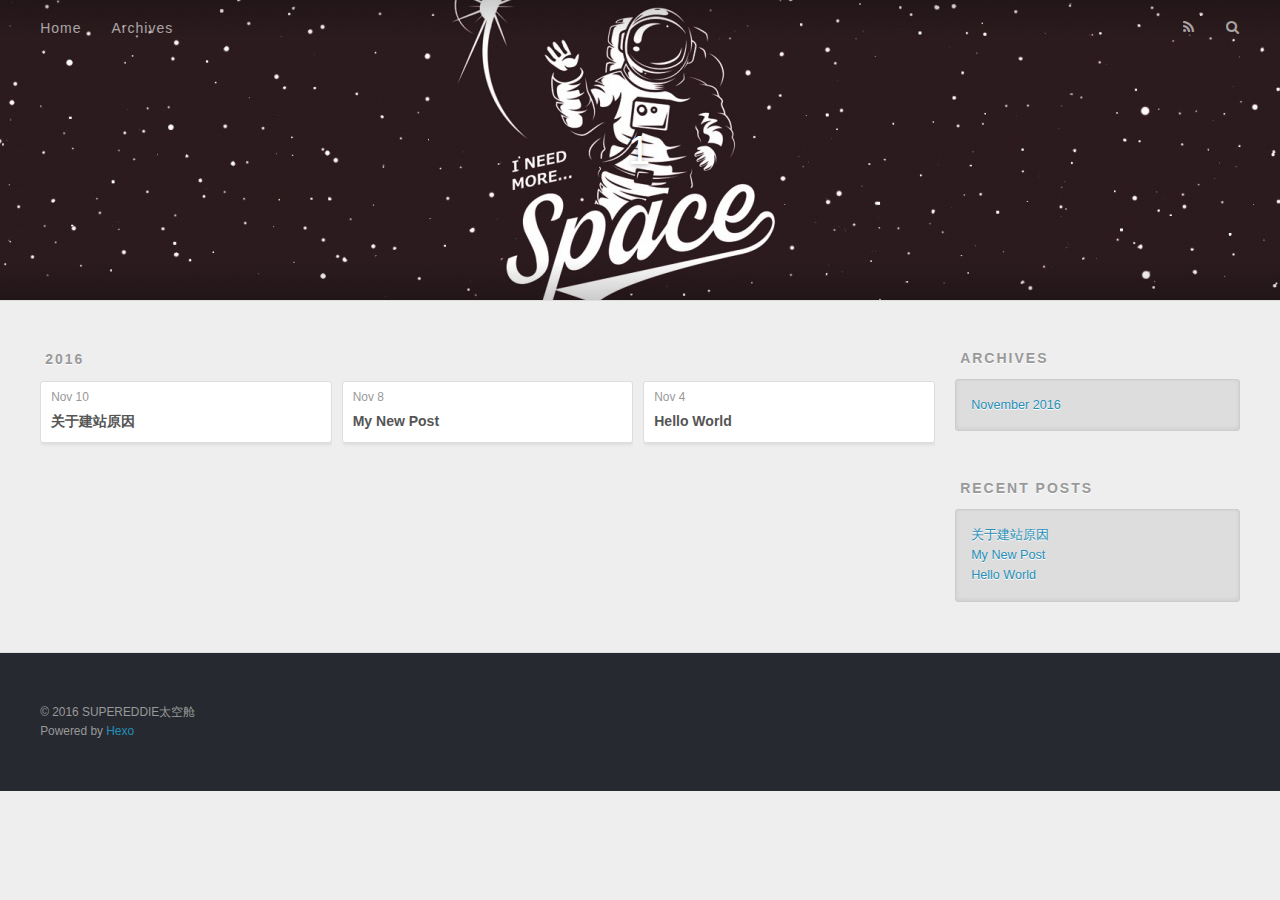
==== commit 3945f235: "Site updated: 2016-11-10 11:25:04" ====
--- a/archives/index.html
+++ b/archives/index.html
@@ -3,16 +3,16 @@
 <head>
   <meta charset="utf-8">
   
-  <title>Archives | null</title>
+  <title>Archives | 1</title>
   <meta name="viewport" content="width=device-width, initial-scale=1, maximum-scale=1">
   <meta property="og:type" content="website">
-<meta property="og:title">
+<meta property="og:title" content="1">
 <meta property="og:url" content="http://yoursite.com/archives/index.html">
-<meta property="og:site_name">
+<meta property="og:site_name" content="1">
 <meta name="twitter:card" content="summary">
-<meta name="twitter:title">
-  
-    <link rel="alternate" href="/atom.xml" title="null" type="application/atom+xml">
+<meta name="twitter:title" content="1">
+  
+    <link rel="alternate" href="/atom.xml" title="1" type="application/atom+xml">
   
   
     <link rel="icon" href="/favicon.png">
@@ -33,7 +33,7 @@
   <div id="header-outer" class="outer">
     <div id="header-title" class="inner">
       <h1 id="logo-wrap">
-        <a href="/" id="logo">null</a>
+        <a href="/" id="logo">1</a>
       </h1>
       
     </div>
@@ -183,7 +183,7 @@
   
   <div class="outer">
     <div id="footer-info" class="inner">
-      &copy; 2016 SUPEREDDIE<br>
+      &copy; 2016 SUPEREDDIE太空舱<br>
       Powered by <a href="http://hexo.io/" target="_blank">Hexo</a>
     </div>
   </div>
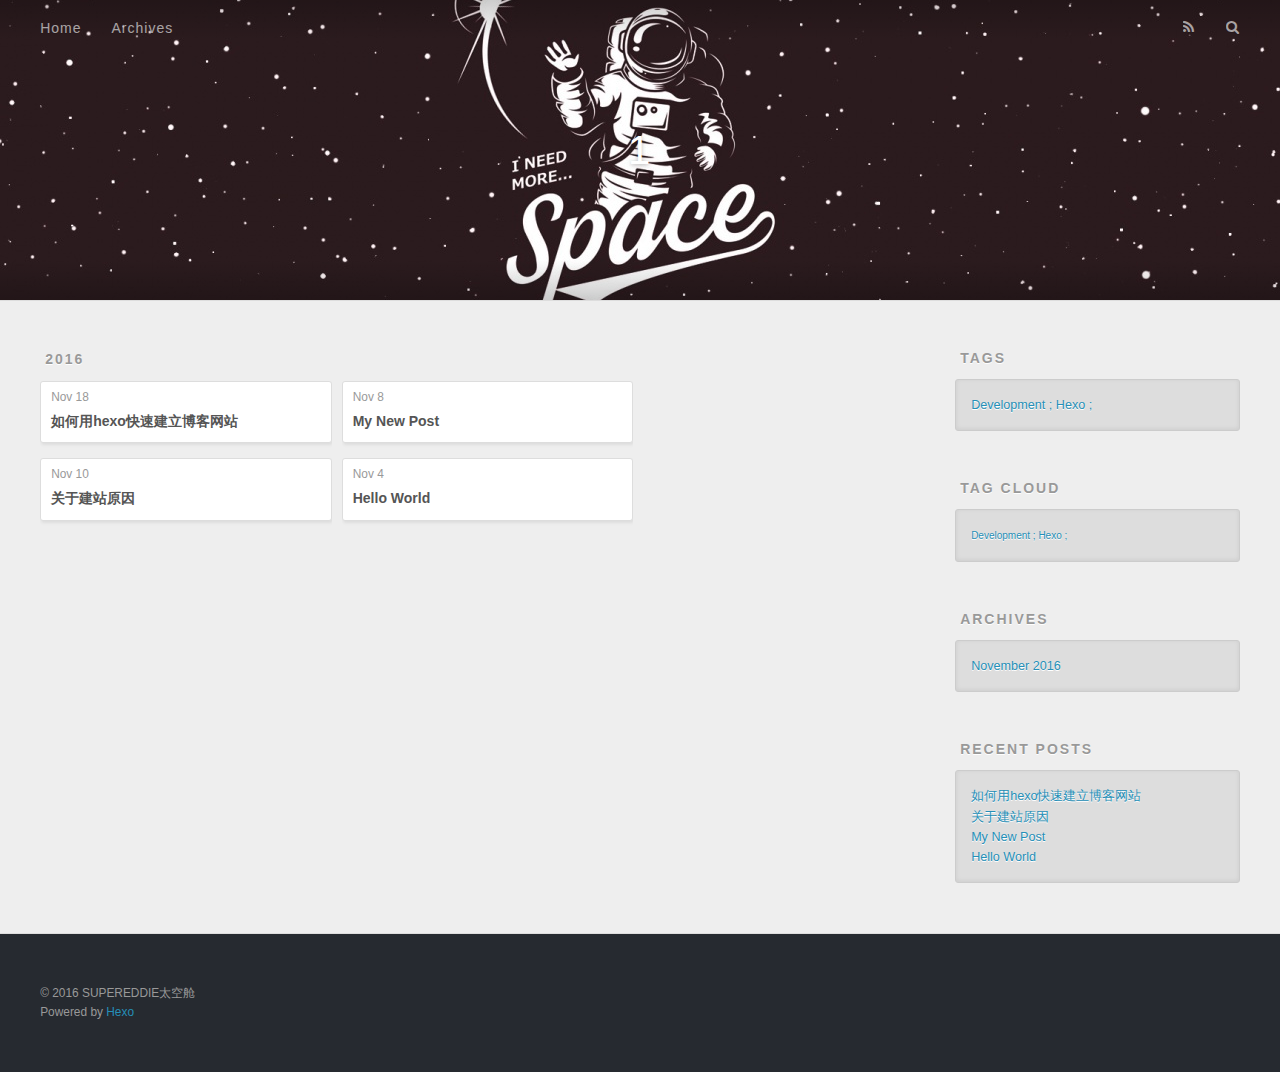
==== commit 3eb6ae51: "Site updated: 2016-11-18 16:51:19" ====
--- a/archives/index.html
+++ b/archives/index.html
@@ -75,6 +75,25 @@
     <article class="archive-article archive-type-post">
   <div class="archive-article-inner">
     <header class="archive-article-header">
+      <a href="/2016/11/18/如何用hexo快速建立博客网站/" class="archive-article-date">
+  <time datetime="2016-11-18T03:49:31.000Z" itemprop="datePublished">Nov 18</time>
+</a>
+      
+  
+    <h1 itemprop="name">
+      <a class="archive-article-title" href="/2016/11/18/如何用hexo快速建立博客网站/">如何用hexo快速建立博客网站</a>
+    </h1>
+  
+
+    </header>
+  </div>
+</article>
+  
+    
+    
+    <article class="archive-article archive-type-post">
+  <div class="archive-article-inner">
+    <header class="archive-article-header">
       <a href="/2016/11/10/关于建站原因/" class="archive-article-date">
   <time datetime="2016-11-10T02:48:37.000Z" itemprop="datePublished">Nov 10</time>
 </a>
@@ -139,9 +158,23 @@
 
   
     
-
-  
-    
+  <div class="widget-wrap">
+    <h3 class="widget-title">Tags</h3>
+    <div class="widget">
+      <ul class="tag-list"><li class="tag-list-item"><a class="tag-list-link" href="/tags/Development-Hexo/">Development ; Hexo ;</a></li></ul>
+    </div>
+  </div>
+
+
+  
+    
+  <div class="widget-wrap">
+    <h3 class="widget-title">Tag Cloud</h3>
+    <div class="widget tagcloud">
+      <a href="/tags/Development-Hexo/" style="font-size: 10px;">Development ; Hexo ;</a>
+    </div>
+  </div>
+
   
     
   <div class="widget-wrap">
@@ -158,6 +191,10 @@
     <h3 class="widget-title">Recent Posts</h3>
     <div class="widget">
       <ul>
+        
+          <li>
+            <a href="/2016/11/18/如何用hexo快速建立博客网站/">如何用hexo快速建立博客网站</a>
+          </li>
         
           <li>
             <a href="/2016/11/10/关于建站原因/">关于建站原因</a>
@@ -206,6 +243,15 @@
 
 
 <script src="/js/script.js"></script>
+<script>
+var _hmt = _hmt || [];
+(function() {
+  var hm = document.createElement("script");
+  hm.src = "https://hm.baidu.com/hm.js?ff04ffd850a10ad5e00f67c875da4b4f";
+  var s = document.getElementsByTagName("script")[0]; 
+  s.parentNode.insertBefore(hm, s);
+})();
+</script>
 
   </div>
 </body>
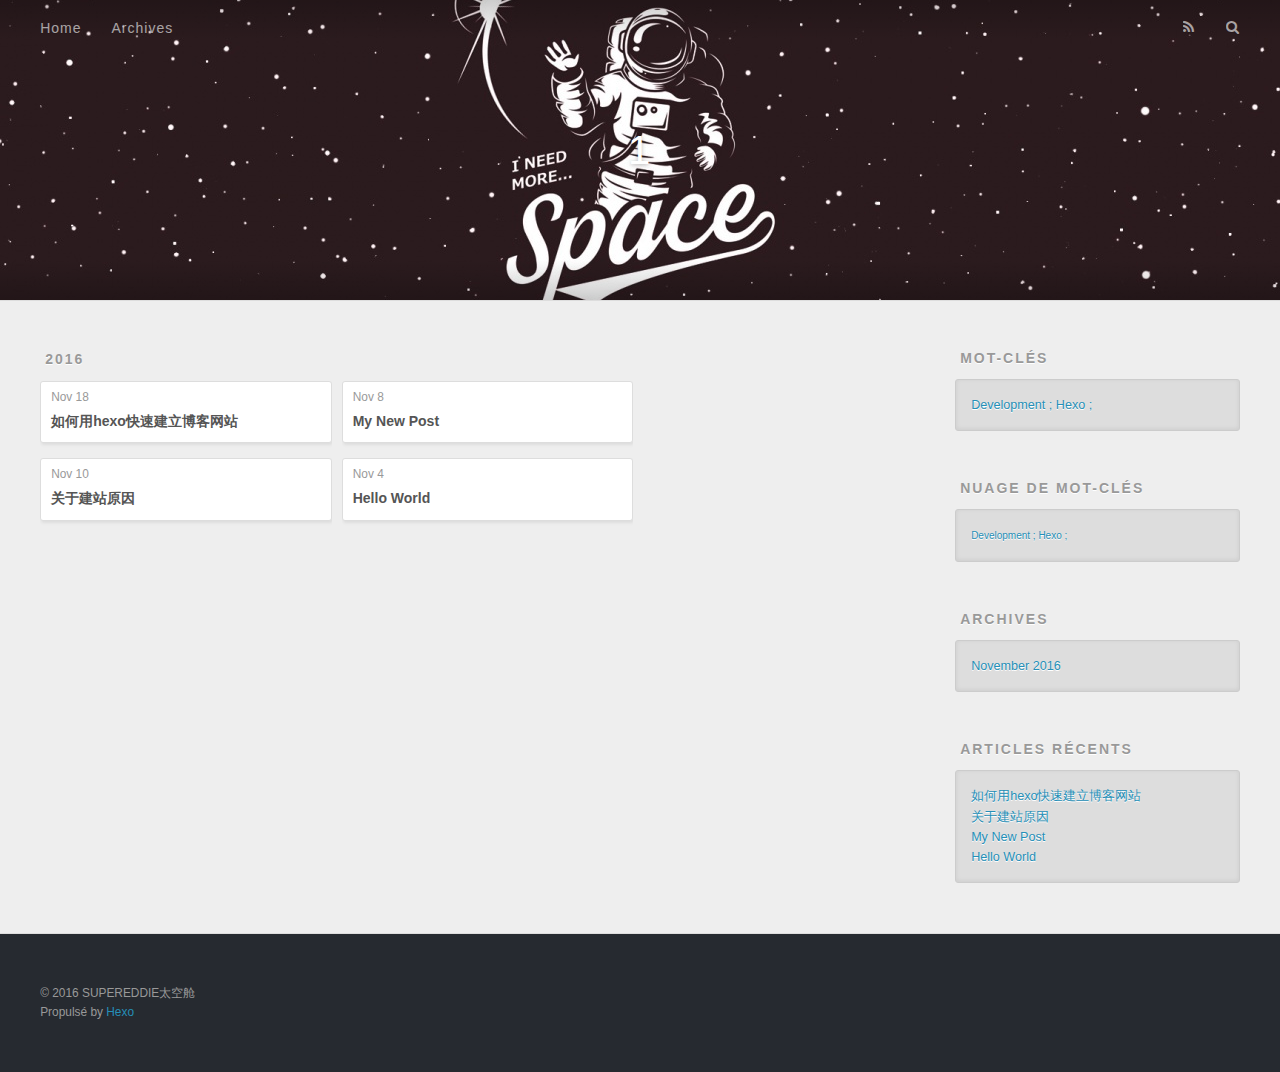
==== commit cb87557c: "Site updated: 2016-11-18 18:39:37" ====
--- a/archives/index.html
+++ b/archives/index.html
@@ -48,9 +48,9 @@
       </nav>
       <nav id="sub-nav">
         
-          <a id="nav-rss-link" class="nav-icon" href="/atom.xml" title="RSS Feed"></a>
-        
-        <a id="nav-search-btn" class="nav-icon" title="Search"></a>
+          <a id="nav-rss-link" class="nav-icon" href="/atom.xml" title="Flux RSS"></a>
+        
+        <a id="nav-search-btn" class="nav-icon" title="Rechercher"></a>
       </nav>
       <div id="search-form-wrap">
         <form action="//google.com/search" method="get" accept-charset="UTF-8" class="search-form"><input type="search" name="q" results="0" class="search-form-input" placeholder="Search"><button type="submit" class="search-form-submit">&#xF002;</button><input type="hidden" name="sitesearch" value="http://yoursite.com"></form>
@@ -159,7 +159,7 @@
   
     
   <div class="widget-wrap">
-    <h3 class="widget-title">Tags</h3>
+    <h3 class="widget-title">Mot-clés</h3>
     <div class="widget">
       <ul class="tag-list"><li class="tag-list-item"><a class="tag-list-link" href="/tags/Development-Hexo/">Development ; Hexo ;</a></li></ul>
     </div>
@@ -169,7 +169,7 @@
   
     
   <div class="widget-wrap">
-    <h3 class="widget-title">Tag Cloud</h3>
+    <h3 class="widget-title">Nuage de mot-clés</h3>
     <div class="widget tagcloud">
       <a href="/tags/Development-Hexo/" style="font-size: 10px;">Development ; Hexo ;</a>
     </div>
@@ -188,7 +188,7 @@
   
     
   <div class="widget-wrap">
-    <h3 class="widget-title">Recent Posts</h3>
+    <h3 class="widget-title">Articles récents</h3>
     <div class="widget">
       <ul>
         
@@ -221,7 +221,7 @@
   <div class="outer">
     <div id="footer-info" class="inner">
       &copy; 2016 SUPEREDDIE太空舱<br>
-      Powered by <a href="http://hexo.io/" target="_blank">Hexo</a>
+      Propulsé by <a href="http://hexo.io/" target="_blank">Hexo</a>
     </div>
   </div>
 </footer>
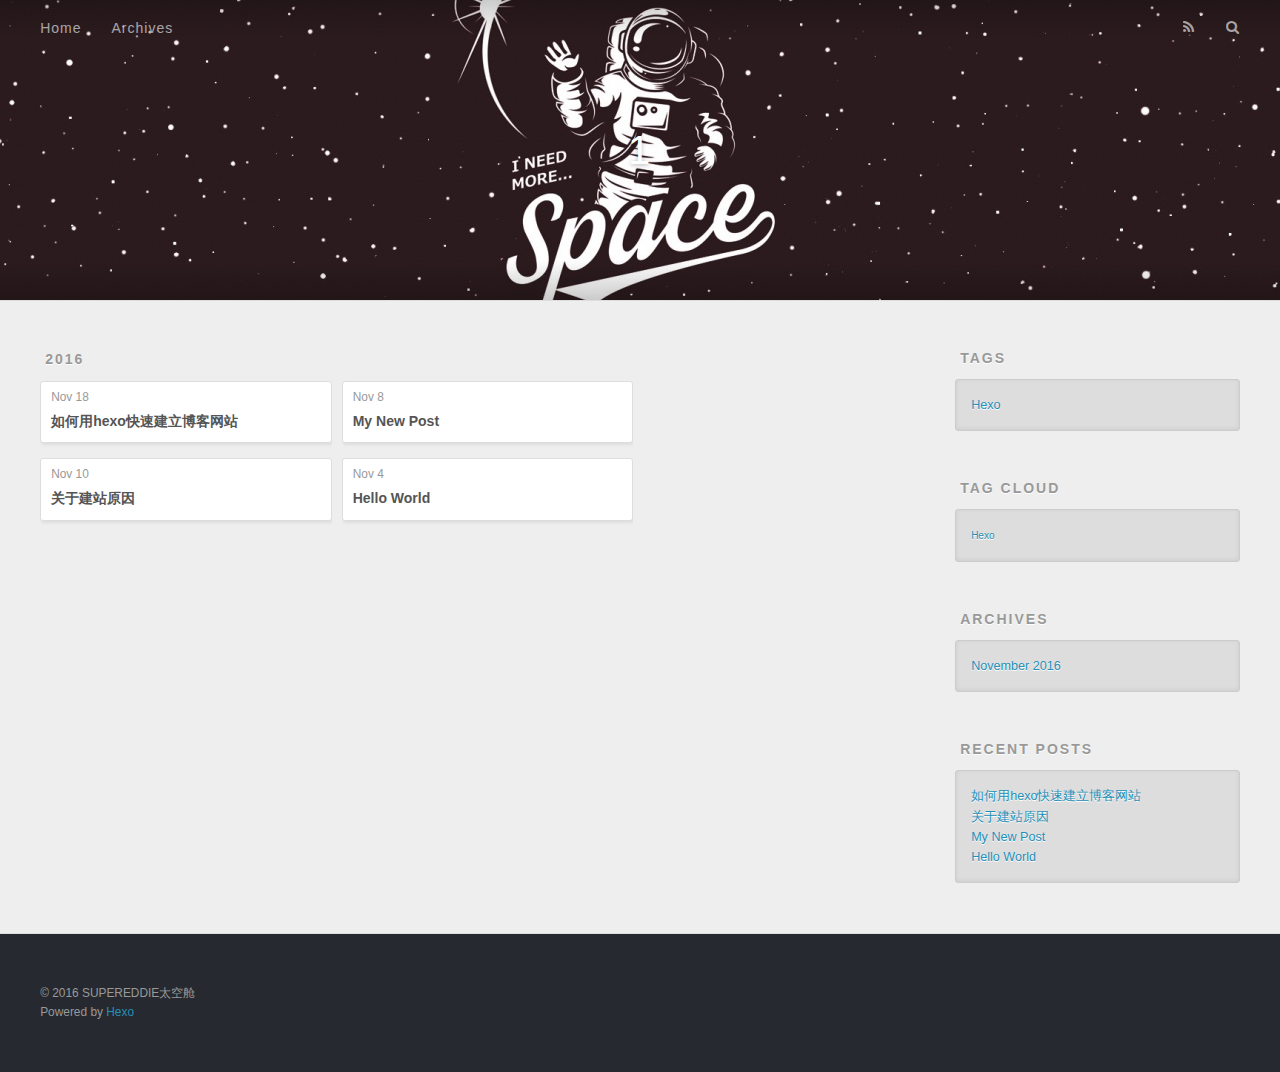
==== commit 7df6a78f: "Site updated: 2016-11-21 11:00:17" ====
--- a/archives/index.html
+++ b/archives/index.html
@@ -48,9 +48,9 @@
       </nav>
       <nav id="sub-nav">
         
-          <a id="nav-rss-link" class="nav-icon" href="/atom.xml" title="Flux RSS"></a>
-        
-        <a id="nav-search-btn" class="nav-icon" title="Rechercher"></a>
+          <a id="nav-rss-link" class="nav-icon" href="/atom.xml" title="RSS Feed"></a>
+        
+        <a id="nav-search-btn" class="nav-icon" title="Search"></a>
       </nav>
       <div id="search-form-wrap">
         <form action="//google.com/search" method="get" accept-charset="UTF-8" class="search-form"><input type="search" name="q" results="0" class="search-form-input" placeholder="Search"><button type="submit" class="search-form-submit">&#xF002;</button><input type="hidden" name="sitesearch" value="http://yoursite.com"></form>
@@ -159,19 +159,19 @@
   
     
   <div class="widget-wrap">
-    <h3 class="widget-title">Mot-clés</h3>
+    <h3 class="widget-title">Tags</h3>
     <div class="widget">
-      <ul class="tag-list"><li class="tag-list-item"><a class="tag-list-link" href="/tags/Development-Hexo/">Development ; Hexo ;</a></li></ul>
-    </div>
-  </div>
-
-
-  
-    
-  <div class="widget-wrap">
-    <h3 class="widget-title">Nuage de mot-clés</h3>
+      <ul class="tag-list"><li class="tag-list-item"><a class="tag-list-link" href="/tags/Hexo/">Hexo</a></li></ul>
+    </div>
+  </div>
+
+
+  
+    
+  <div class="widget-wrap">
+    <h3 class="widget-title">Tag Cloud</h3>
     <div class="widget tagcloud">
-      <a href="/tags/Development-Hexo/" style="font-size: 10px;">Development ; Hexo ;</a>
+      <a href="/tags/Hexo/" style="font-size: 10px;">Hexo</a>
     </div>
   </div>
 
@@ -188,7 +188,7 @@
   
     
   <div class="widget-wrap">
-    <h3 class="widget-title">Articles récents</h3>
+    <h3 class="widget-title">Recent Posts</h3>
     <div class="widget">
       <ul>
         
@@ -221,7 +221,7 @@
   <div class="outer">
     <div id="footer-info" class="inner">
       &copy; 2016 SUPEREDDIE太空舱<br>
-      Propulsé by <a href="http://hexo.io/" target="_blank">Hexo</a>
+      Powered by <a href="http://hexo.io/" target="_blank">Hexo</a>
     </div>
   </div>
 </footer>
